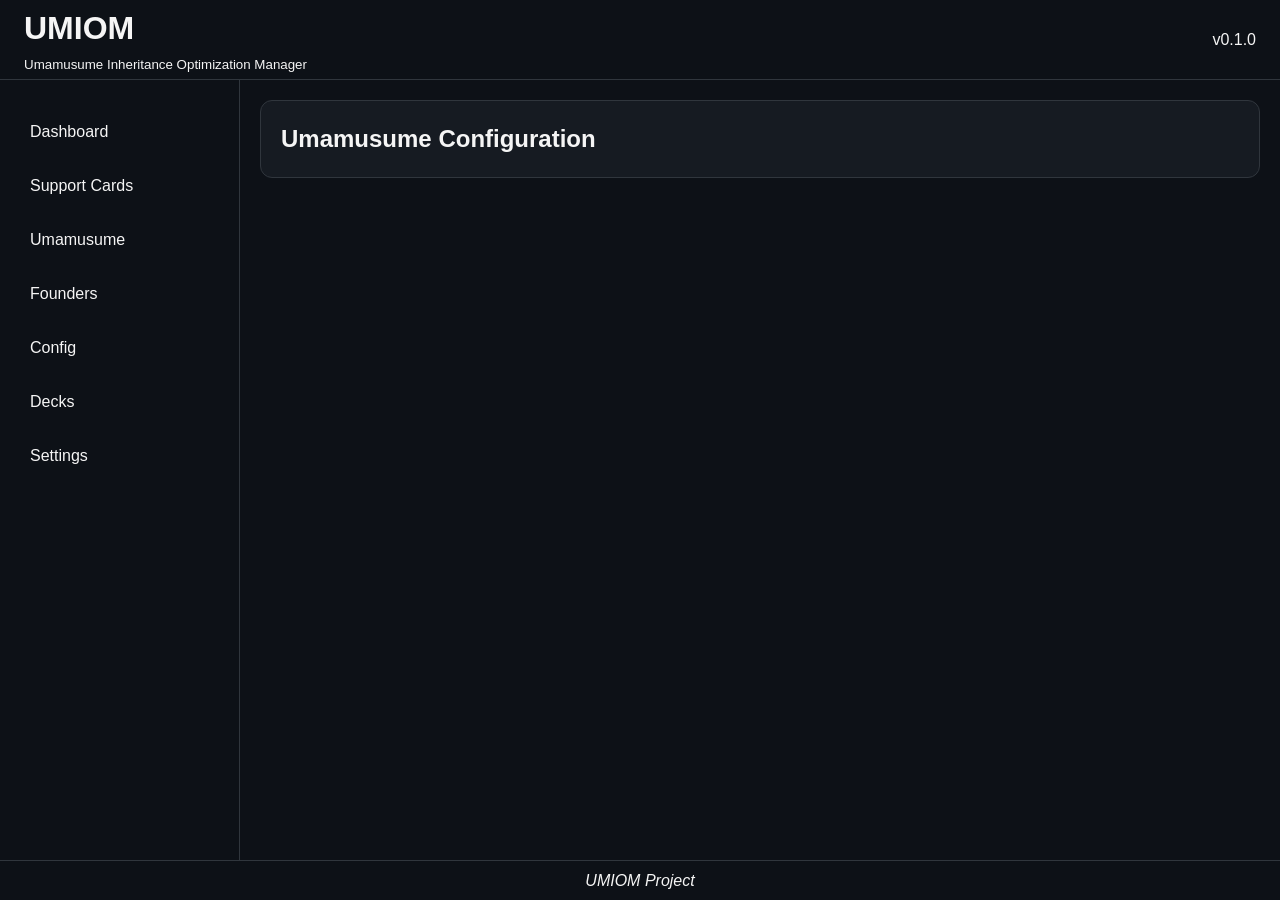
==== config.html @ f4209df1 "update" ====
<!DOCTYPE html>
<html>
<head>
  <meta charset="UTF-8">
  <meta name="viewport" content="width=device-width, initial-scale=1">
  <link rel="stylesheet" href="css/main.css">
  <link rel="stylesheet" href="css/dashboard.css">
  <link rel="stylesheet" href="css/layout.css">
  <link rel="stylesheet" href="css/components.css">
  <title>Configuration</title>
</head>
<body>
  <header>
    <div class="logo">
      <h1>UMIOM</h1>
      <small>Umamusume Inheritance Optimization Manager</small>
    </div>
    <div class="ver">
      v0.1.0
    </div>
  </header>
  <div class="container">
    <aside>
      <ul>
        <li><a href="index.html">Dashboard</a></li>
        <li><a href="supoka.html">Support Cards</a></li>
        <li><a href="uma.html">Umamusume</a></li>
        <li><a href="founders.html">Founders</a></li>
        <li><a href="config.html">Config</a></li>
        <li><a href="decks.html">Decks</a></li>
        <li><a href="settings.html">Settings</a></li>
      </ul>
    </aside>
    <main>
      <section class="panel">
        <h2>Umamusume Configuration</h2>
        <div id="config-panel">
        
        </div>
      </section>
    </main>
  </div>
  <footer>
    <i>UMIOM Project</i>
  </footer>
  <script src="js/core/state.js"></script>
  <script src="js/core/storage.js"></script>
  <script src="js/core/database.js"></script>
  <script src="js/managers/umaManager.js"></script>
  <script src="js/components/umaCard.js"></script>
  <script src="js/ui/renderer.js"></script>
  <script src="js/ui/umaUI.js"></script>
  <script src="js/core/app.js"></script>
</body>
</html>
---- css/main.css ----
:root{
  /*Color*/
  --bg: #0D1117;
  --panel: #161B22;
  --panel2: #21262D;
  --primary: #00C2FF;
  --text: #F5F5F5;
  --border: #30363D;
  /*Sizes*/
  --head-height: 80px;
  --foot-height: 40px;
  --sidebar-width: 240px;
  --radius: 12px;
  --transition: .25s;
}

*{
  margin: 0;
  padding: 0;
  box-sizing: border-box;
}

body{
  min-height: 100vh;
  background: var(--bg);
  color: var(--text);
  font-family: Arial, Helvetica, sans-serif;
  line-height: 1.5;
}

h1,
h2,
h3{
  font-weight: 600;
}

a{
  color: inherit;
  text-decoration: none;
}

img{
  display: block;
  max-width: 100%;
}
---- css/dashboard.css ----
#mission{
  min-height: 180px;
}

#dashboard{
  min-height: 350px;
  
  display: grid;
  grid-template-columns: repeat(
    auto-fit,
    minmax(220px, 1fr)
  );
  gap: 20px;
}

#library{
  min-height: 250px;
}
---- css/layout.css ----
header{
  height: var(--head-height);
  display: flex;
  justify-content: space-between;
  align-items: center;
  padding: 0 24px;
  border-bottom: 1px solid var(--border);
}

.container{
  display: flex;
  
  min-height: calc(
    100vh - var(--head-height) - var(--foot-height)
  );
}

aside{
  width: var(--sidebar-width);
  border-right: 1px solid var(--border);
  padding: 20px;
}

main{
  flex: 1;
  padding: 20px;
  display: flex;
  flex-direction: column;
  gap: 20px;
}

#support-library{
  display: grid;
  grid-template-columns: 
    repeat(auto-fill, minmax(220px, 1fr));
  gap: 20px;
}

footer{
  height: var(--foot-height);
  display: flex;
  justify-content: center;
  align-items: center;
  border-top: 1px solid var(--border);
}
---- css/components.css ----
section{
  background: var(--panel);
  border: 1px solid var(--border);
  border-radius: var(--radius);
  padding: 20px;
}

aside ul{
  list-style: none;
  
  li{
    margin: 10px 0;
  }
}

aside a{
  display: block;
  text-decoration: none;
  color: var(--text);
  padding: 10px;
  border-radius: var(--radius);
  transition: var(--transition);
  
  &:hover{
    background: var(--panel2);
  }
}

aside a.active{
  background: var(--primary);
}

.panel{
  background: var(--panel);
  border: 1px solid var(--border);
  border-radius: var(--radius);
  padding: 20px;
}

.btn{
  border: none;
  outline: none;
  cursor: pointer;
  padding: 12px 18px;
  border-radius: var(--radius);
  background: var(--primary);
  color: white;
  transition: var(--transition);
  
  &:hover{
    transform: translateY(-2px);
  }
}

.badge{
  display: inline-flex;
  align-items: center;
  justify-content: center;
  padding: 4px 10px;
  border-radius: 999px;
  font-size: .8rem;
}

.success{
  background: #2E7D32;
}

.warning{
  background: #ED6C02;
}

.error{
  background: #D32F2F;
}

.info{
  background: #0288D1;
}

.progress{
  width: 100%;
  height: 12px;
  background: var(--panel2);
  border-radius: 999px;
  overflow: hidden;
}

.progress-fill{
  width: 50%;
  height: 100%;
  background: var(--primary);
}

.card{
  background: var(--panel2);
  border-radius: var(--radius);
  padding: 16px;
  border: 1px solid var(--border);
}
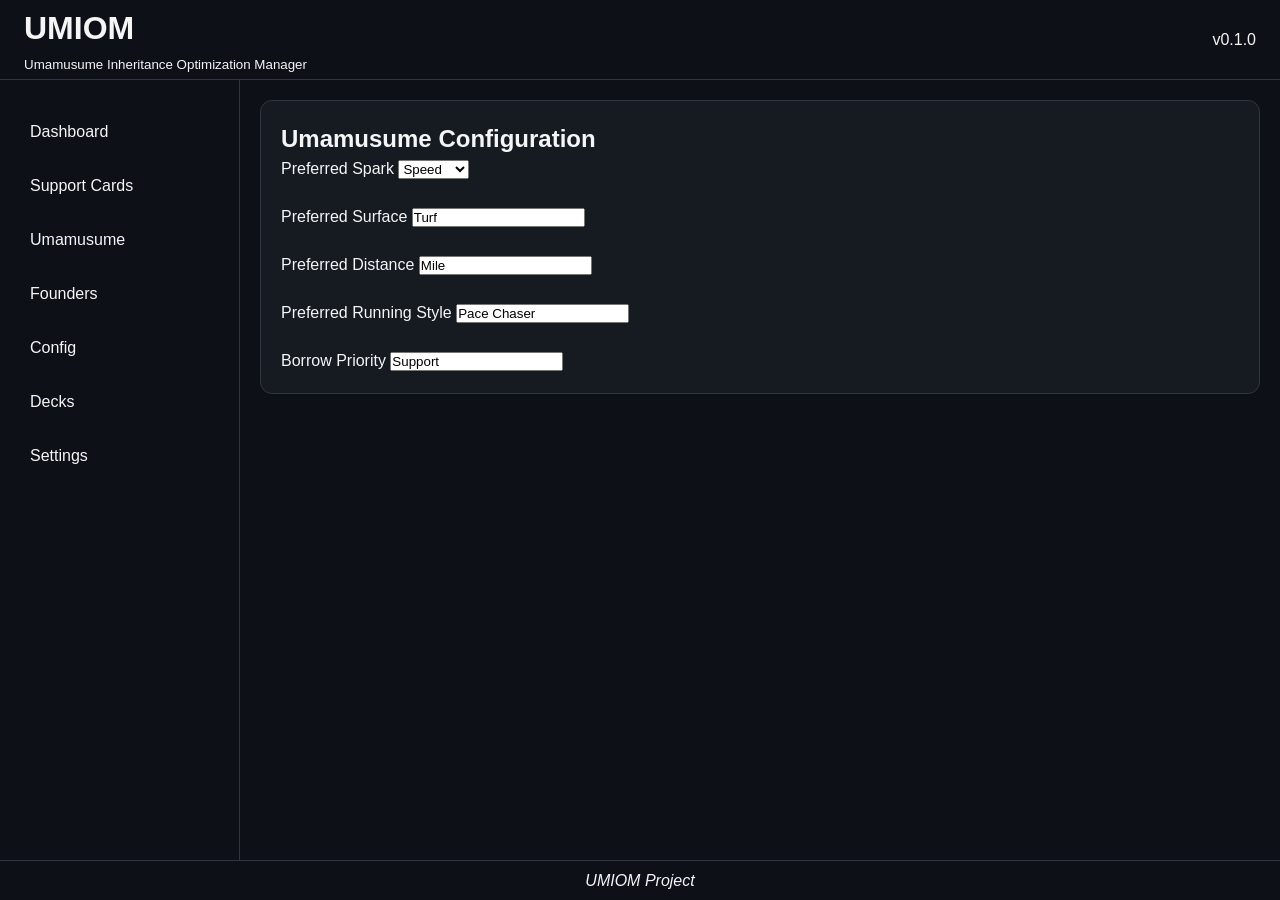
==== commit 61bef640: "update" ====
--- a/config.html
+++ b/config.html
@@ -46,10 +46,9 @@
   <script src="js/core/state.js"></script>
   <script src="js/core/storage.js"></script>
   <script src="js/core/database.js"></script>
-  <script src="js/managers/umaManager.js"></script>
-  <script src="js/components/umaCard.js"></script>
+  <script src="js/managers/configManager.js"></script>
   <script src="js/ui/renderer.js"></script>
-  <script src="js/ui/umaUI.js"></script>
+  <script src="js/ui/configUI.js"></script>
   <script src="js/core/app.js"></script>
 </body>
 </html>
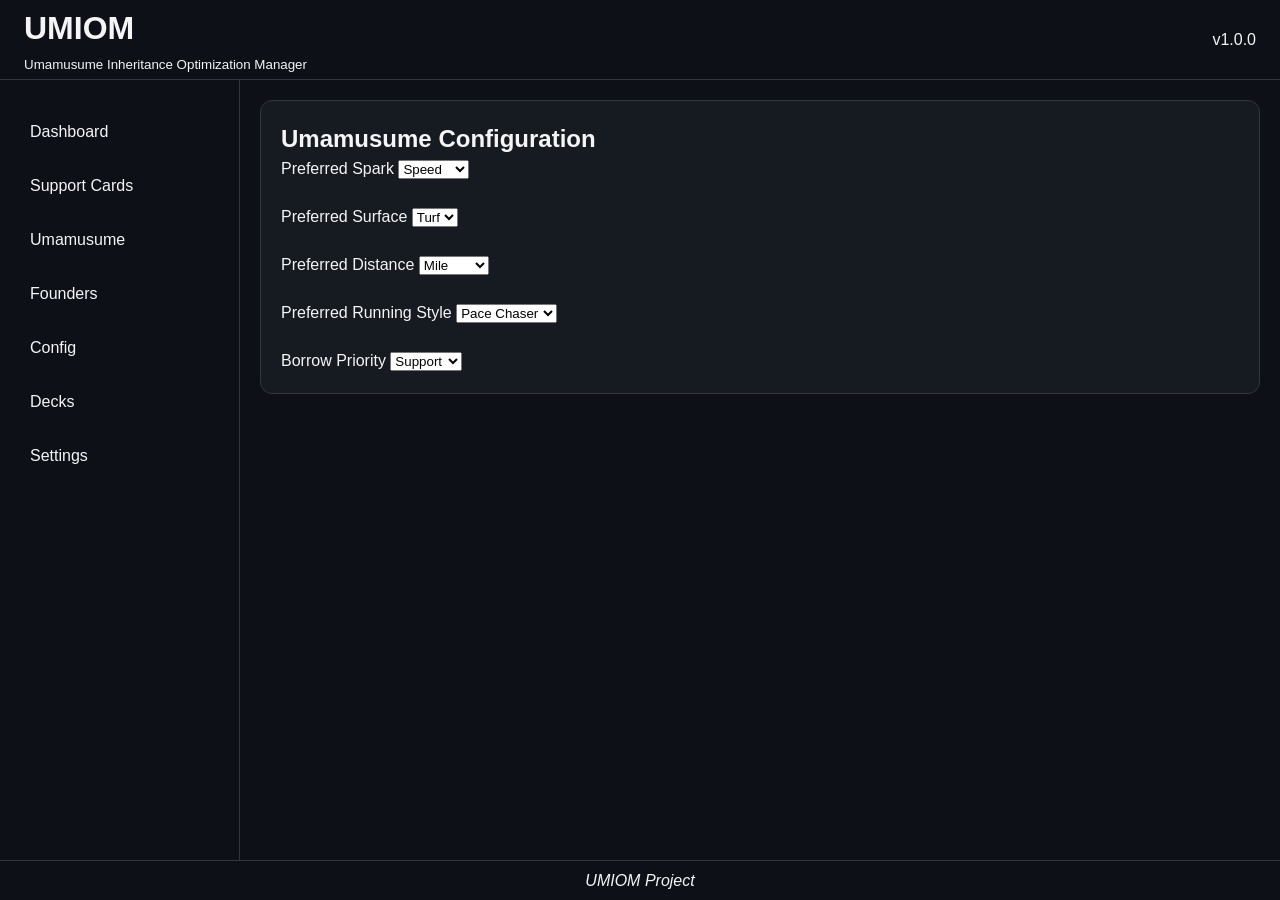
==== commit 6c1b25eb: "update" ====
--- a/config.html
+++ b/config.html
@@ -16,7 +16,7 @@
       <small>Umamusume Inheritance Optimization Manager</small>
     </div>
     <div class="ver">
-      v0.1.0
+      v1.0.0
     </div>
   </header>
   <div class="container">
